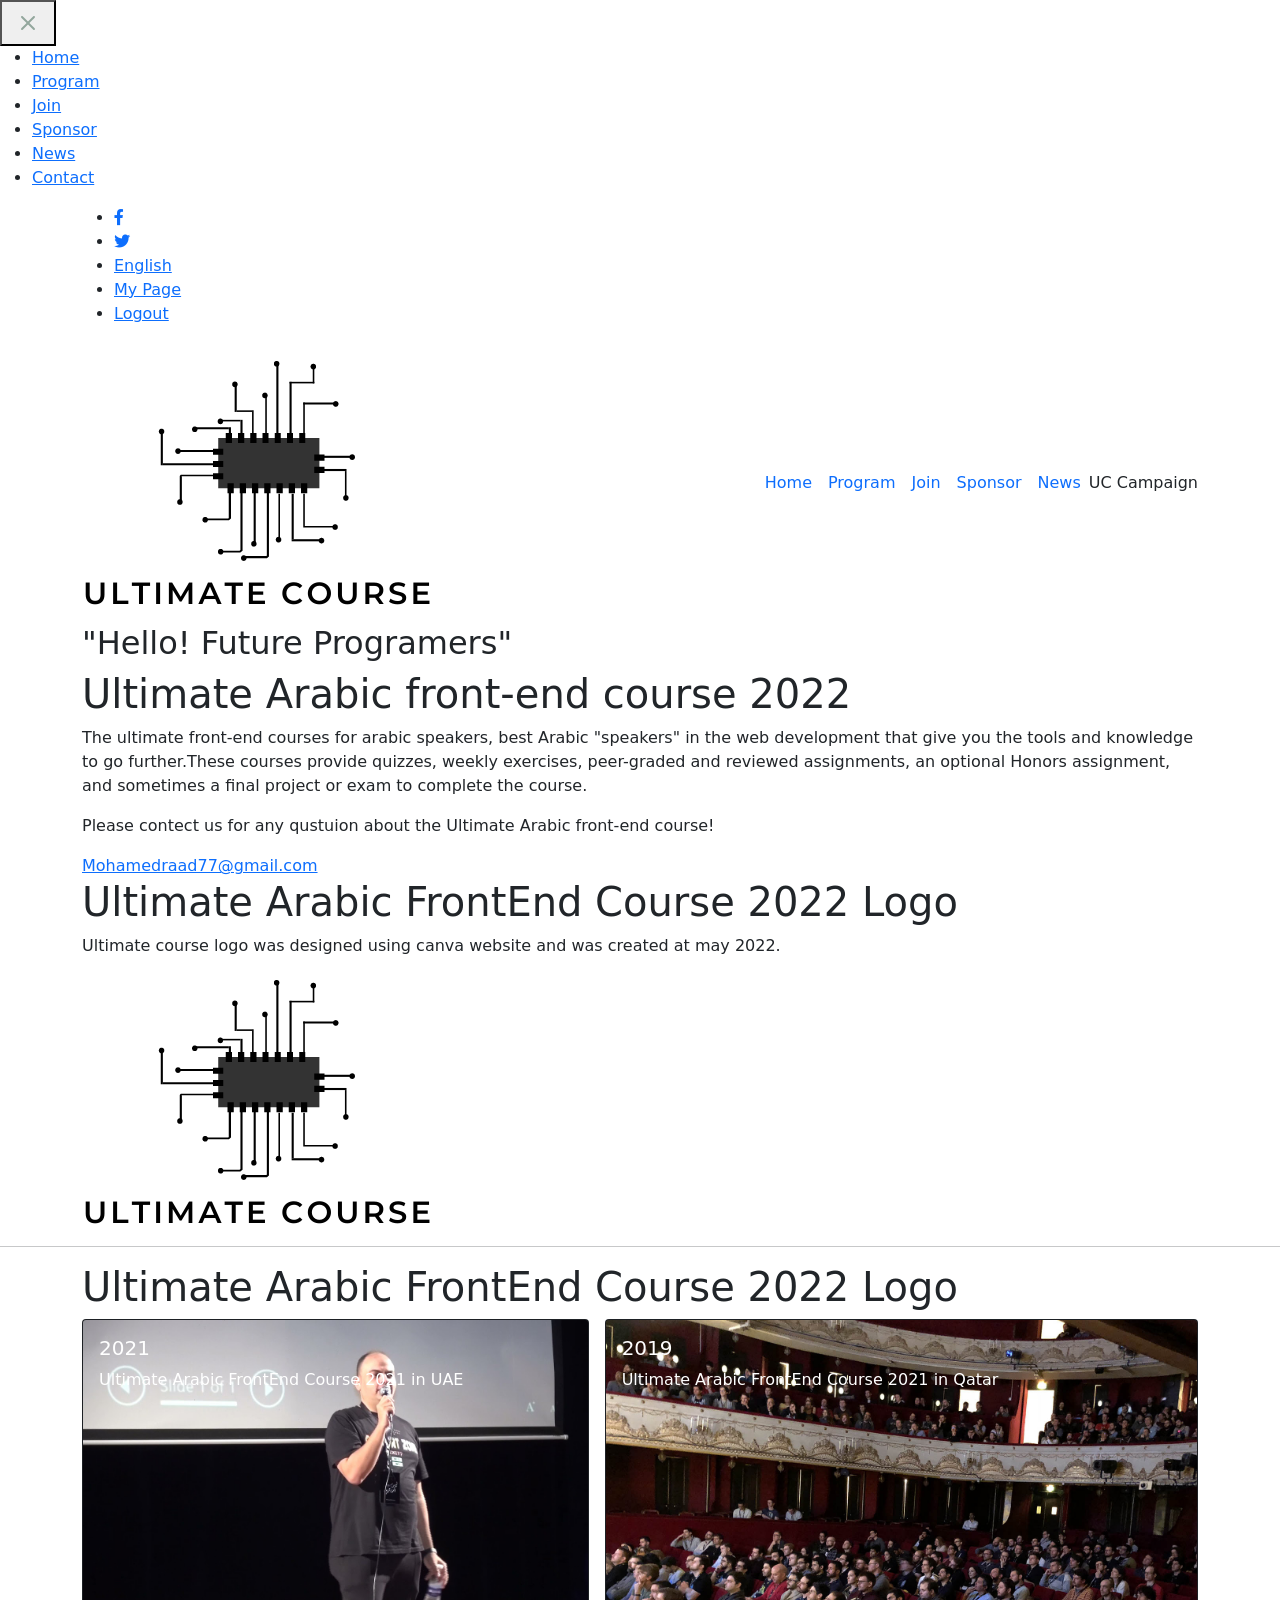
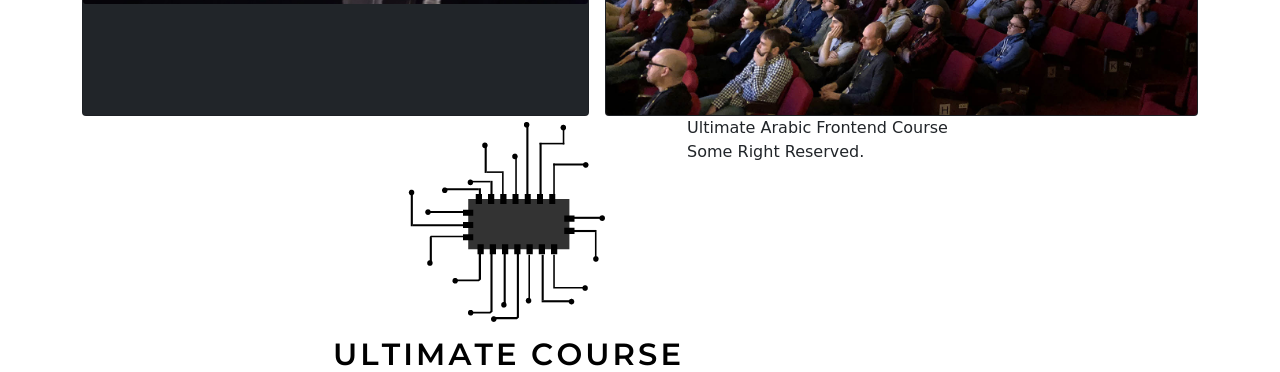
==== about.html @ 5d78dcc9 "Add project About page html code" ====
<!DOCTYPE html>
<html lang="en">
  <head>
    <meta charset="UTF-8" />
    <meta http-equiv="X-UA-Compatible" content="IE=edge" />
    <meta name="viewport" content="width=device-width, initial-scale=1.0" />
    <!-- Bootstrap Css file -->
    <link rel="stylesheet" href="css/bootstrap.min.css" />
    <!-- FontsAwesome Css file -->
    <link rel="stylesheet" href="css/all.min.css" />
    <!-- about Css file -->
    <link rel="stylesheet" href="css/about.css" />
    <!-- Fonts -->
    <link rel="preconnect" href="https://fonts.googleapis.com" />
    <link rel="preconnect" href="https://fonts.gstatic.com" crossorigin />
    <link
      href="https://fonts.googleapis.com/css2?family=Lato:wght@100;300;400;700;900&display=swap"
      rel="stylesheet"
    />
    <link href="http://fonts.cdnfonts.com/css/cocogoose" rel="stylesheet" />

    <title>About</title>
  </head>
  <body>
    <section class="menu hidden">
      <div class="close-btn-wrapper">
        <button class="close-btn">
          <img src="./imgs/close-button.svg" alt="close button" />
        </button>
      </div>
      <div class="links-con">
        <ul>
          <li><a href="index.html">Home</a></li>
          <li><a href="index.html#program">Program</a></li>
          <li><a href="#join">Join</a></li>
          <li><a href="index.html#sponsor">Sponsor</a></li>
          <li><a href="#news">News</a></li>
          <li><a href="#contact">Contact</a></li>
        </ul>
      </div>
    </section>
    <nav class="first-nav">
      <div class="container">
        <ul>
          <li>
            <a href="#"><i class="fa-brands fa-facebook-f"></i></a>
          </li>
          <li>
            <a href="#"><i class="fa-brands fa-twitter"></i></a>
          </li>
          <li><a href="#">English</a></li>
          <li><a href="#">My Page</a></li>
          <li><a href="#">Logout</a></li>
        </ul>
      </div>
    </nav>
    <nav class="navbar navbar-expand-md">
      <div class="container">
        <a class="navbar-brand nav-logo" href="#"
          ><img src="imgs/Ultimate-Course.png" alt="nav-logo"
        /></a>
        <button class="navbar-toggler p-0">
          <i class="fa-solid fa-bars menu-btn"></i>
        </button>
        <div class="collapse navbar-collapse" id="navbarSupportedContent">
          <ul class="navbar-nav ms-auto">
            <li class="nav-item">
              <a class="nav-link active" aria-current="page" href="index.html"
                >Home</a
              >
            </li>
            <li class="nav-item">
              <a class="nav-link" aria-current="page" href="index.html#program"
                >Program</a
              >
            </li>
            <li class="nav-item">
              <a class="nav-link" aria-current="page" href="#">Join</a>
            </li>
            <li class="nav-item">
              <a class="nav-link" aria-current="page" href="index.html#sponsor"
                >Sponsor</a
              >
            </li>
            <li class="nav-item">
              <a class="nav-link" href="#">News</a>
            </li>
          </ul>
        </div>
        <div class="comp-name">UC Campaign</div>
      </div>
    </nav>
    <section class="header">
      <div class="container">
        <div class="headline">
          <h2 class="welcome">"Hello! Future Programers"</h2>
          <h1 class="title">Ultimate Arabic front-end course 2022</h1>
          <p class="first-p">
            The ultimate front-end courses for arabic speakers, best Arabic
            "speakers" in the web development that give you the tools and
            knowledge to go further.These courses provide quizzes, weekly
            exercises, peer-graded and reviewed assignments, an optional Honors
            assignment, and sometimes a final project or exam to complete the
            course.
          </p>

          <p class="sec-p">
            Please contect us for any qustuion about the Ultimate Arabic
            front-end course!
          </p>
          <a class="email">Mohamedraad77@gmail.com</a>
        </div>
      </div>
    </section>
    <section class="logo-section">
      <div class="container">
        <h1 class="section-title">Ultimate Arabic FrontEnd Course 2022 Logo</h1>
        <p>
          Ultimate course logo was designed using canva website and was created
          at may 2022.
        </p>
        <img src="imgs/Ultimate-Course.png" alt="Logo" />
      </div>
    </section>
    <hr />
    <section class="past-course-section">
      <div class="container">
        <h1 class="section-title">Ultimate Arabic FrontEnd Course 2022 Logo</h1>
        <div
          class="cards-section d-grid gap-3 d-md-flex justify-content-md-between"
        >
          <div class="card bg-dark text-white">
            <img src="imgs/2021.jpg" class="card-img" alt="..." />
            <div class="card-img-overlay">
              <h5 class="card-title">2021</h5>
              <p class="card-text">
                Ultimate Arabic FrontEnd Course 2021 in UAE
              </p>
            </div>
          </div>
          <div class="card bg-dark text-white">
            <img src="imgs/past-courses-2.jpg" class="card-img" alt="..." />
            <div class="card-img-overlay">
              <h5 class="card-title">2019</h5>
              <p class="card-text">
                Ultimate Arabic FrontEnd Course 2021 in Qatar
              </p>
            </div>
          </div>
        </div>
      </div>
    </section>

    <section class="partners-section d-md-none">
      <div class="container-sm">
        <h1 class="section-title">Partners</h1>
        <div class="partners-imgs">
          <div class="img-box-1 d-flex justify-content-between">
            <img src="imgs/google.png" alt="google" />
            <img src="imgs/mozilla.png" alt="mozilla" />
            <img src="imgs/airbnb-logo.svg" alt="airbnb-logo" />
          </div>
          <div class="img-box-2 d-flex justify-content-around">
            <img src="imgs/10-hsoubar.webp" alt="hsoub" />
            <img src="imgs/microsoft.png" alt="microsoft" />
          </div>
        </div>
      </div>
    </section>
    <!-- footer section -->
    <footer>
      <div class="container d-md-flex justify-content-md-center">
        <div class="footer-content d-flex justify-content-between px-3">
          <img src="imgs/Ultimate-Course.png" alt="logo" />
          <p>
            Ultimate Arabic Frontend Course <br />
            Some Right Reserved.
          </p>
        </div>
      </div>
    </footer>
    <script src="js/index.js"></script>
  </body>
</html>
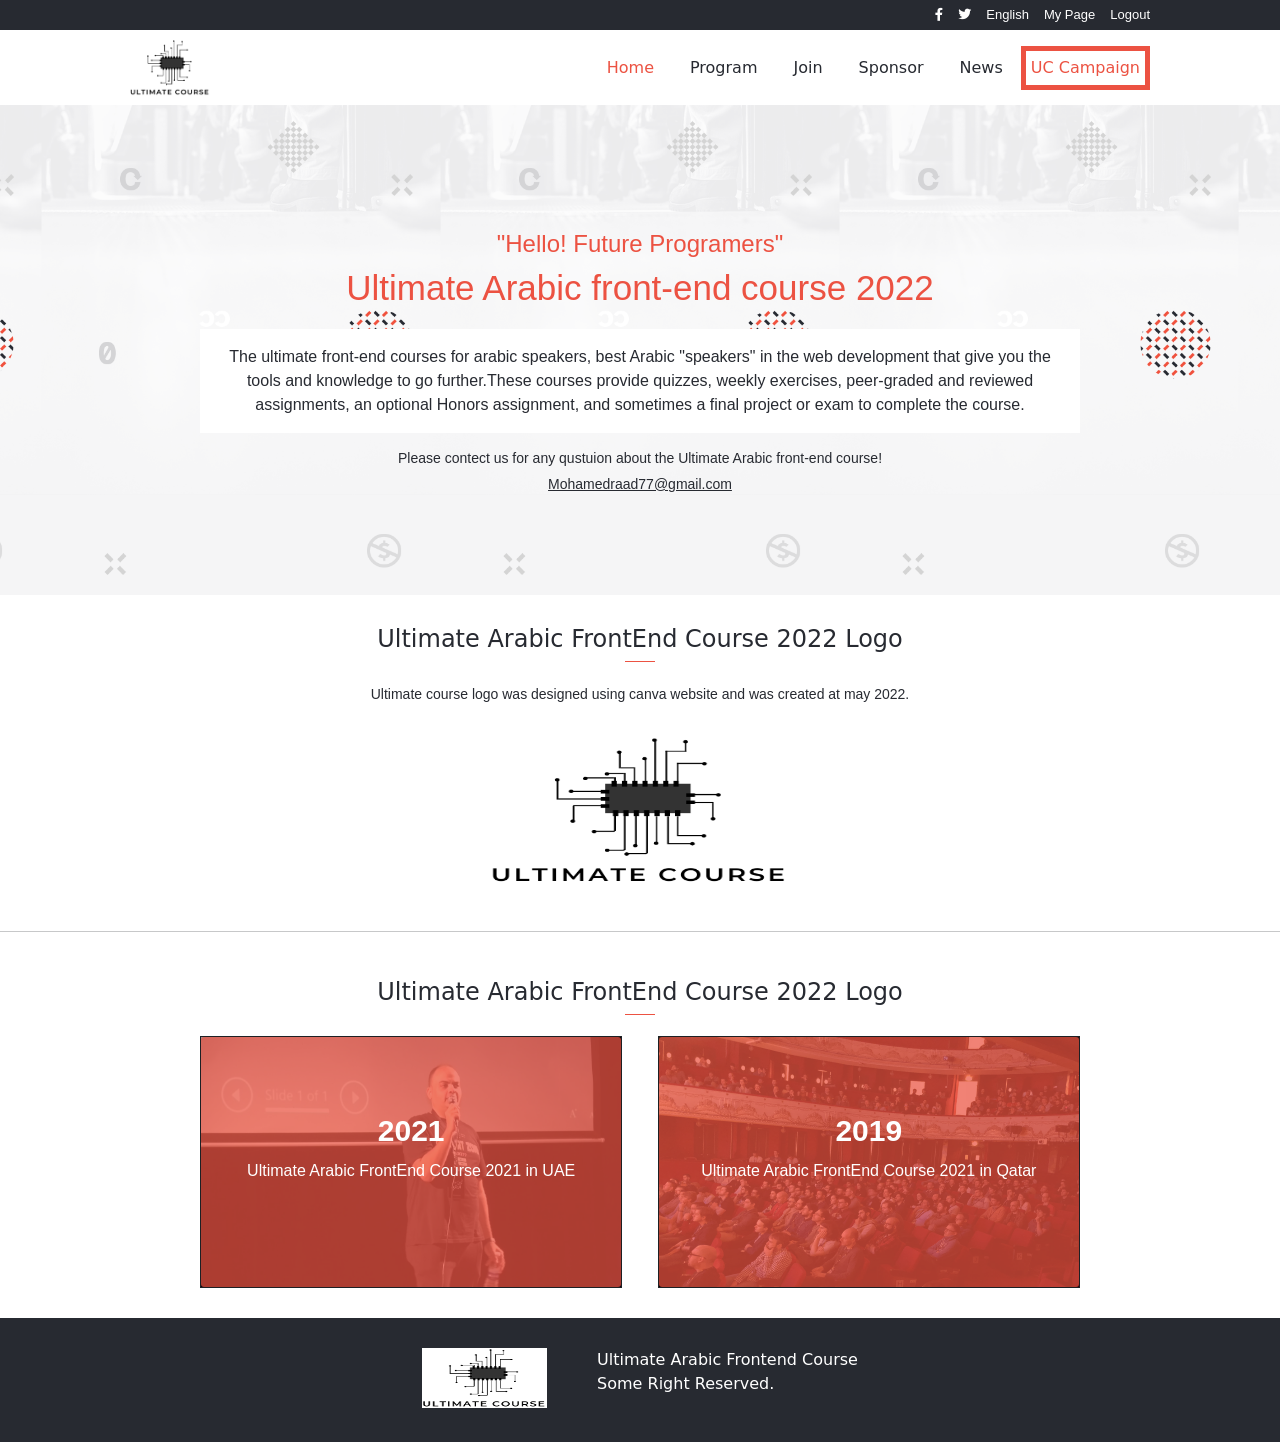
==== commit cfc77b29: "Add linter configration and fix linter errors" ====
--- a/about.html
+++ b/about.html
@@ -60,7 +60,7 @@
           ><img src="imgs/Ultimate-Course.png" alt="nav-logo"
         /></a>
         <button class="navbar-toggler p-0">
-          <i class="fa-solid fa-bars menu-btn"></i>
+          <i class="fa-solid fa-bars menu-button"></i>
         </button>
         <div class="collapse navbar-collapse" id="navbarSupportedContent">
           <ul class="navbar-nav ms-auto">
@@ -90,6 +90,7 @@
         <div class="comp-name">UC Campaign</div>
       </div>
     </nav>
+    <!-- Header section -->
     <section class="header">
       <div class="container">
         <div class="headline">
@@ -112,6 +113,7 @@
         </div>
       </div>
     </section>
+    <!-- logo section -->
     <section class="logo-section">
       <div class="container">
         <h1 class="section-title">Ultimate Arabic FrontEnd Course 2022 Logo</h1>
@@ -123,6 +125,7 @@
       </div>
     </section>
     <hr />
+    <!-- past section -->
     <section class="past-course-section">
       <div class="container">
         <h1 class="section-title">Ultimate Arabic FrontEnd Course 2022 Logo</h1>
@@ -150,7 +153,7 @@
         </div>
       </div>
     </section>
-
+    <!-- partners section -->
     <section class="partners-section d-md-none">
       <div class="container-sm">
         <h1 class="section-title">Partners</h1>
@@ -171,7 +174,7 @@
     <footer>
       <div class="container d-md-flex justify-content-md-center">
         <div class="footer-content d-flex justify-content-between px-3">
-          <img src="imgs/Ultimate-Course.png" alt="logo" />
+          <img class="footer-img" src="imgs/Ultimate-Course.png" alt="logo" />
           <p>
             Ultimate Arabic Frontend Course <br />
             Some Right Reserved.
--- a/css/about.css
+++ b/css/about.css
@@ -0,0 +1,410 @@
+/* global variables */
+:root {
+  --color-one-: #272a31;
+  --color-two-: #ec5242;
+  --color-Three-: #d3d3d3;
+  --coco-font-: "COCOGOOSE", sans-serif;
+  --lato-font-: "Lato", sans-serif;
+}
+
+* {
+  box-sizing: border-box;
+  -webkit-box-sizing: border-box;
+}
+
+.hidden {
+  display: none;
+}
+
+.section-title {
+  font-size: 24px;
+  color: var(--color-one-);
+  margin-bottom: 30px;
+  position: relative;
+  text-align: center;
+}
+
+.section-title::after {
+  content: "";
+  height: 1px;
+  width: 6%;
+  background-color: var(--color-two-);
+  position: absolute;
+  bottom: -30%;
+  right: 47%;
+}
+
+@media (min-width: 768px) {
+  .container {
+    padding: 0 50px;
+  }
+
+  .header,
+  .main-program,
+  .feature-speakers,
+  .partners-section,
+  footer {
+    padding: 60px;
+  }
+}
+
+/* global variables */
+
+.menu {
+  z-index: 99;
+  width: 100%;
+  position: fixed;
+  height: 100vh;
+  background-color: white;
+  background-image: url(../imgs/footer-bar.svg);
+  background-position: bottom 10px center;
+  background-repeat: no-repeat;
+}
+
+.close-btn-wrapper {
+  height: 50px;
+  display: flex;
+  flex-direction: row-reverse;
+  background-color: rgba(60, 58, 57, 1);
+}
+
+.close-btn-wrapper .close-btn {
+  border: none;
+  background-color: inherit;
+}
+
+.close-btn-wrapper .close-btn:hover {
+  cursor: pointer;
+}
+
+.menu .links-con {
+  background-color: rgba(60, 58, 57, 1);
+  height: 85vh;
+  padding: 15px;
+}
+
+.menu ul {
+  list-style: none;
+  padding: 0;
+  margin: 0;
+}
+
+.menu li {
+  padding: 10px;
+  margin-bottom: 10px;
+  border-bottom: 1px rgba(111, 108, 107, 1) solid;
+}
+
+.menu a {
+  text-decoration: none;
+  color: white;
+  font-family: "Inter", sans-serif;
+  font-weight: 700;
+  font-size: 32px;
+}
+
+/* first nav section */
+.first-nav {
+  background-color: var(--color-one-);
+  color: white;
+  font-size: 13px;
+  height: 30px;
+  display: flex;
+  align-items: center;
+}
+
+.first-nav ul {
+  list-style: none;
+  margin: 0;
+  display: flex;
+  justify-content: flex-end;
+}
+
+.first-nav li {
+  list-style: none;
+  margin-left: 15px;
+}
+
+.first-nav a {
+  text-decoration: none;
+  color: inherit;
+  font-family: var(--lato-font-);
+}
+
+@media (max-width: 767px) {
+  .first-nav {
+    display: none;
+  }
+}
+
+@media (min-width: 768px) {
+  .first-nav {
+    padding: 0 80px;
+  }
+}
+
+/* main nav section */
+
+.navbar {
+  background-color: white;
+  height: 75px;
+}
+
+.navbar a {
+  color: var(--color-one-);
+}
+
+.navbar .active {
+  color: var(--color-two-);
+}
+
+.navbar li {
+  margin: 0 10px;
+}
+
+.nav-logo img {
+  max-width: 80px;
+}
+
+.nav-link:focus,
+.nav-link:hover {
+  color: var(--color-two-);
+}
+
+.comp-name {
+  border: solid 5px var(--color-two-);
+  color: var(--color-two-);
+  padding: 5px;
+}
+
+.menu-btn {
+  font-size: 50px;
+}
+
+@media (max-width: 767px) {
+  .comp-name,
+  .nav-logo {
+    display: none;
+  }
+
+  .navbar {
+    background-color: transparent;
+    height: 0;
+    padding: 0;
+  }
+}
+
+@media (min-width: 768px) {
+  .navbar {
+    padding: 0 80px;
+  }
+}
+
+/* header section */
+.menu-button {
+  font-size: 50px;
+  margin-top: 20px;
+}
+
+.header {
+  background-image: url(../imgs/Website-background.png);
+  background-size: cover;
+  background-position: center;
+  padding: 70px 0;
+}
+
+.welcome {
+  color: var(--color-two-);
+  font-size: 24px;
+  margin-top: 25px;
+  font-family: var(--lato-font-);
+  text-align: center;
+}
+
+.title {
+  color: var(--color-two-);
+  font-size: 35px;
+  font-family: var(--coco-font-);
+  background-position: 60% 68%;
+  text-align: center;
+}
+
+.first-p {
+  border: solid 1px white;
+  background-color: white;
+  margin: 20px 0 15px;
+  padding: 15px;
+  font-family: var(--lato-font-);
+  color: var(--color-one-);
+  text-align: center;
+}
+
+.sec-p {
+  font-family: var(--lato-font-);
+  color: var(--color-one-);
+  text-align: center;
+  font-size: 14px;
+  width: 85%;
+  margin: 5px auto;
+}
+
+.email {
+  color: var(--color-one-);
+  font-family: var(--lato-font-);
+  text-align: center;
+  display: block;
+  font-size: 14px;
+}
+
+@media (min-width: 768px) {
+  .header {
+    background-size: contain;
+    padding: 100px 150px;
+  }
+}
+
+/* Logo section */
+.logo-section {
+  padding: 30px 0;
+}
+
+.logo-section p {
+  font-family: var(--lato-font-);
+  color: var(--color-one-);
+  text-align: center;
+  font-size: 14px;
+  width: 85%;
+  margin: 5px auto 30px;
+}
+
+.logo-section img {
+  height: 150px;
+  width: 300px;
+  margin: 0 auto;
+  display: block;
+}
+
+@media (min-width: 768px) {
+  .logo-section {
+    padding: 30px 150px;
+  }
+}
+
+/* Past course sectionn */
+.past-course-section {
+  padding: 40px 0;
+}
+
+.past-course-section img {
+  height: 250px;
+  border-radius: 0;
+}
+
+.card-img-overlay {
+  background-color: #ec5342b9;
+}
+
+.past-course-section .card-title {
+  text-align: center;
+  margin: auto;
+  margin: 60px 0 10px;
+  font-size: 30px;
+  font-family: var(--lato-font-);
+  font-weight: 700;
+}
+
+.past-course-section .card-text {
+  text-align: center;
+  font-family: var(--lato-font-);
+}
+
+@media (min-width: 768px) {
+  .past-course-section {
+    padding: 30px 150px;
+  }
+
+  .past-course-section .card {
+    width: 48%;
+    border-radius: 0;
+  }
+}
+
+/* partners section */
+.partners-section {
+  padding: 40px 0;
+  background-color: var(--color-one-);
+}
+
+.partners-section .section-title {
+  color: white;
+}
+
+.partners-imgs {
+  padding: 30px 20px;
+}
+
+.partners-section .img-box-2 {
+  margin-top: 20px;
+}
+
+.partners-section img {
+  width: 70px;
+  height: 50px;
+}
+
+@media (min-width: 768px) {
+  .partners-section {
+    padding: 30px 150px;
+  }
+
+  .partners-section img {
+    width: 100px;
+    height: 70px;
+    margin-right: 25px;
+  }
+
+  .partners-imgs {
+    padding: 0 20px;
+    width: fit-content;
+    margin: 0 auto;
+  }
+
+  .section-title::after {
+    content: "";
+    height: 1px;
+    width: 30px;
+    background-color: var(--color-two-);
+    position: absolute;
+    bottom: -30%;
+    right: calc(50% - 15px);
+  }
+}
+
+footer {
+  padding: 40px 0;
+  background-color: white;
+  color: var(--color-one-);
+}
+
+footer .footer-img {
+  height: 60px;
+  width: 125px;
+}
+
+footer .footer-p {
+  font-family: var(--lato-font-);
+  font-size: 14px;
+  margin-left: 20px;
+}
+
+@media (min-width: 768px) {
+  footer {
+    padding: 30px 150px;
+    background-color: #272a31;
+    color: white;
+  }
+
+  footer .footer-img {
+    margin-right: 50px;
+  }
+}
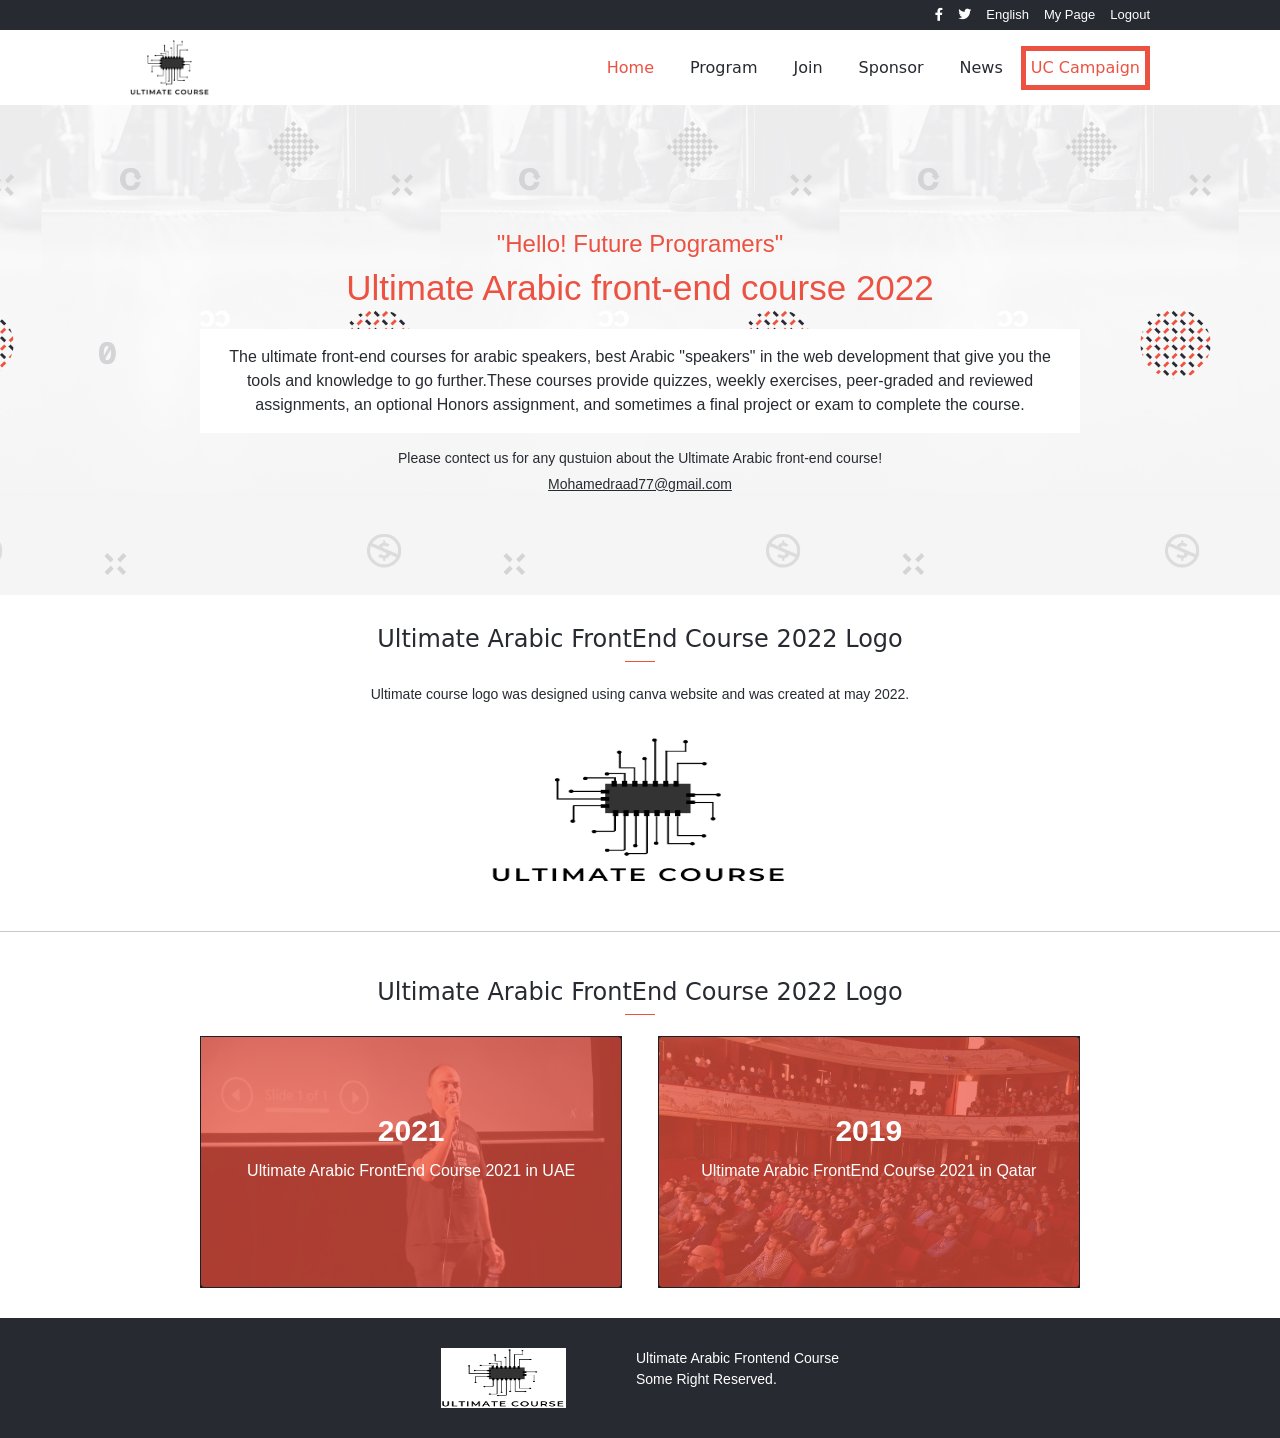
==== commit b61fd837: "Update ReadMe File and change the menu Background color" ====
--- a/about.html
+++ b/about.html
@@ -175,7 +175,7 @@
       <div class="container d-md-flex justify-content-md-center">
         <div class="footer-content d-flex justify-content-between px-3">
           <img class="footer-img" src="imgs/Ultimate-Course.png" alt="logo" />
-          <p>
+          <p class="footer-p">
             Ultimate Arabic Frontend Course <br />
             Some Right Reserved.
           </p>
